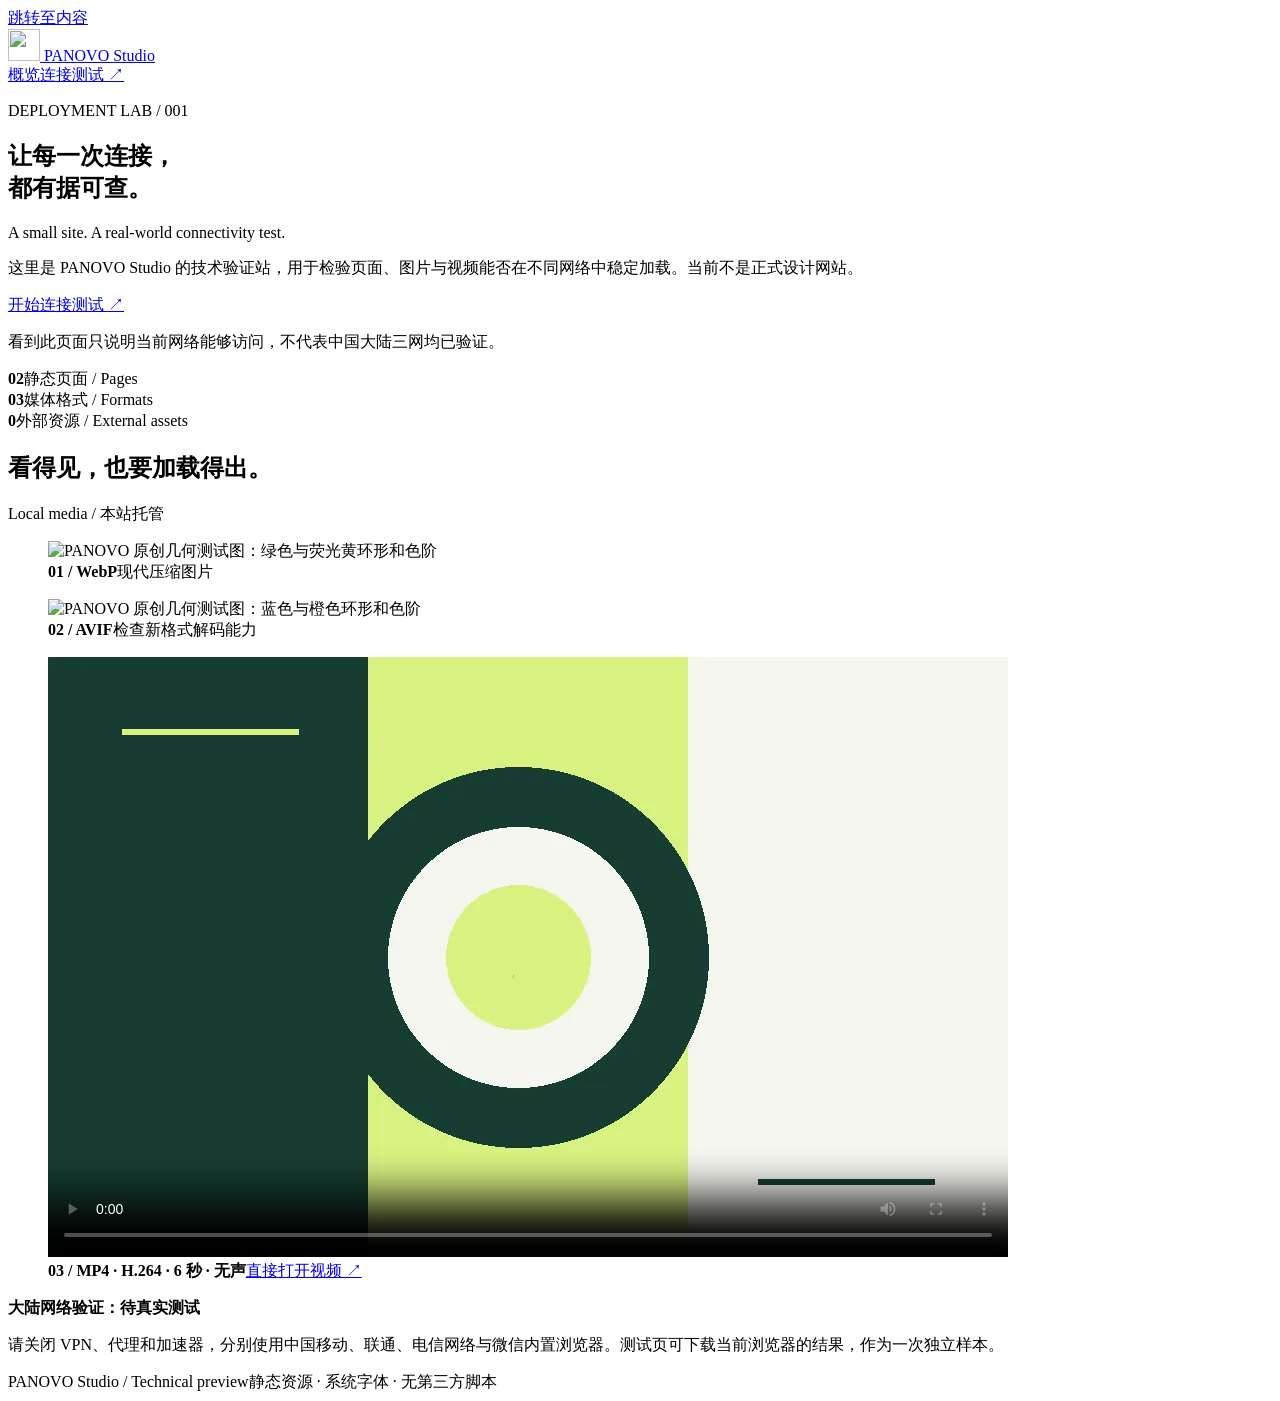
==== index.html @ 020e085b "Publish PANOVO Studio static mirror" ====
<!DOCTYPE html><html lang="zh-CN"><head><meta charset="UTF-8"><meta name="viewport" content="width=device-width, initial-scale=1"><meta name="description" content="PANOVO Studio 技术测试站：中国大陆网络、双语文本、WebP、AVIF 与 MP4 访问验证。"><meta name="robots" content="noindex,nofollow"><link rel="icon" href="/panovo-deployment-test-pages/favicon.svg" type="image/svg+xml"><title>技术验证 · PANOVO Studio</title><link rel="stylesheet" href="/panovo-deployment-test-pages/_astro/Base.oHKBgcnA.css"></head><body><a class="skip" href="#main">跳转至内容</a><header><a href="/panovo-deployment-test-pages/" class="brand"><img src="/panovo-deployment-test-pages/favicon.svg" width="32" height="32" alt=""> PANOVO <span>Studio</span></a><nav aria-label="主导航"><a href="/panovo-deployment-test-pages/">概览</a><a href="/panovo-deployment-test-pages/test">连接测试 ↗</a></nav></header><main id="main"><section class="hero"><p class="eyebrow">DEPLOYMENT LAB / 001</p><h1>让每一次连接，<br>都有据可查。</h1><p class="lead" lang="en">A small site. A real-world connectivity test.</p><p>这里是 PANOVO Studio 的技术验证站，用于检验页面、图片与视频能否在不同网络中稳定加载。当前不是正式设计网站。</p><a class="button" href="/panovo-deployment-test-pages/test">开始连接测试 <span aria-hidden="true">↗</span></a><p class="note">看到此页面只说明当前网络能够访问，不代表中国大陆三网均已验证。</p></section><section class="summary" aria-label="测试范围"><div><strong>02</strong><span>静态页面 / Pages</span></div><div><strong>03</strong><span>媒体格式 / Formats</span></div><div><strong>0</strong><span>外部资源 / External assets</span></div></section><section class="section"><div class="section-heading"><h2>看得见，也要加载得出。</h2><p>Local media / 本站托管</p></div><div class="media-grid"><figure><img src="/panovo-deployment-test-pages/media/panovo.webp" width="960" height="600" alt="PANOVO 原创几何测试图：绿色与荧光黄环形和色阶"><figcaption><strong>01 / WebP</strong><span>现代压缩图片</span></figcaption></figure><figure><img src="/panovo-deployment-test-pages/media/panovo.avif" width="960" height="600" alt="PANOVO 原创几何测试图：蓝色与橙色环形和色阶"><figcaption><strong>02 / AVIF</strong><span>检查新格式解码能力</span></figcaption></figure></div><figure class="video-card"><video controls playsinline preload="metadata" poster="/media/panovo.webp" width="960" height="600" aria-label="PANOVO 六秒无声几何动态测试视频"><source src="/panovo-deployment-test-pages/media/panovo.mp4" type="video/mp4">浏览器无法播放视频，请使用下方链接打开。</video><figcaption><strong>03 / MP4 · H.264 · 6 秒 · 无声</strong><a href="/panovo-deployment-test-pages/media/panovo.mp4">直接打开视频 ↗</a></figcaption></figure></section><aside class="notice"><strong>大陆网络验证：待真实测试</strong><p>请关闭 VPN、代理和加速器，分别使用中国移动、联通、电信网络与微信内置浏览器。测试页可下载当前浏览器的结果，作为一次独立样本。</p></aside></main><footer><span>PANOVO Studio / Technical preview</span><span>静态资源 · 系统字体 · 无第三方脚本</span></footer></body></html>
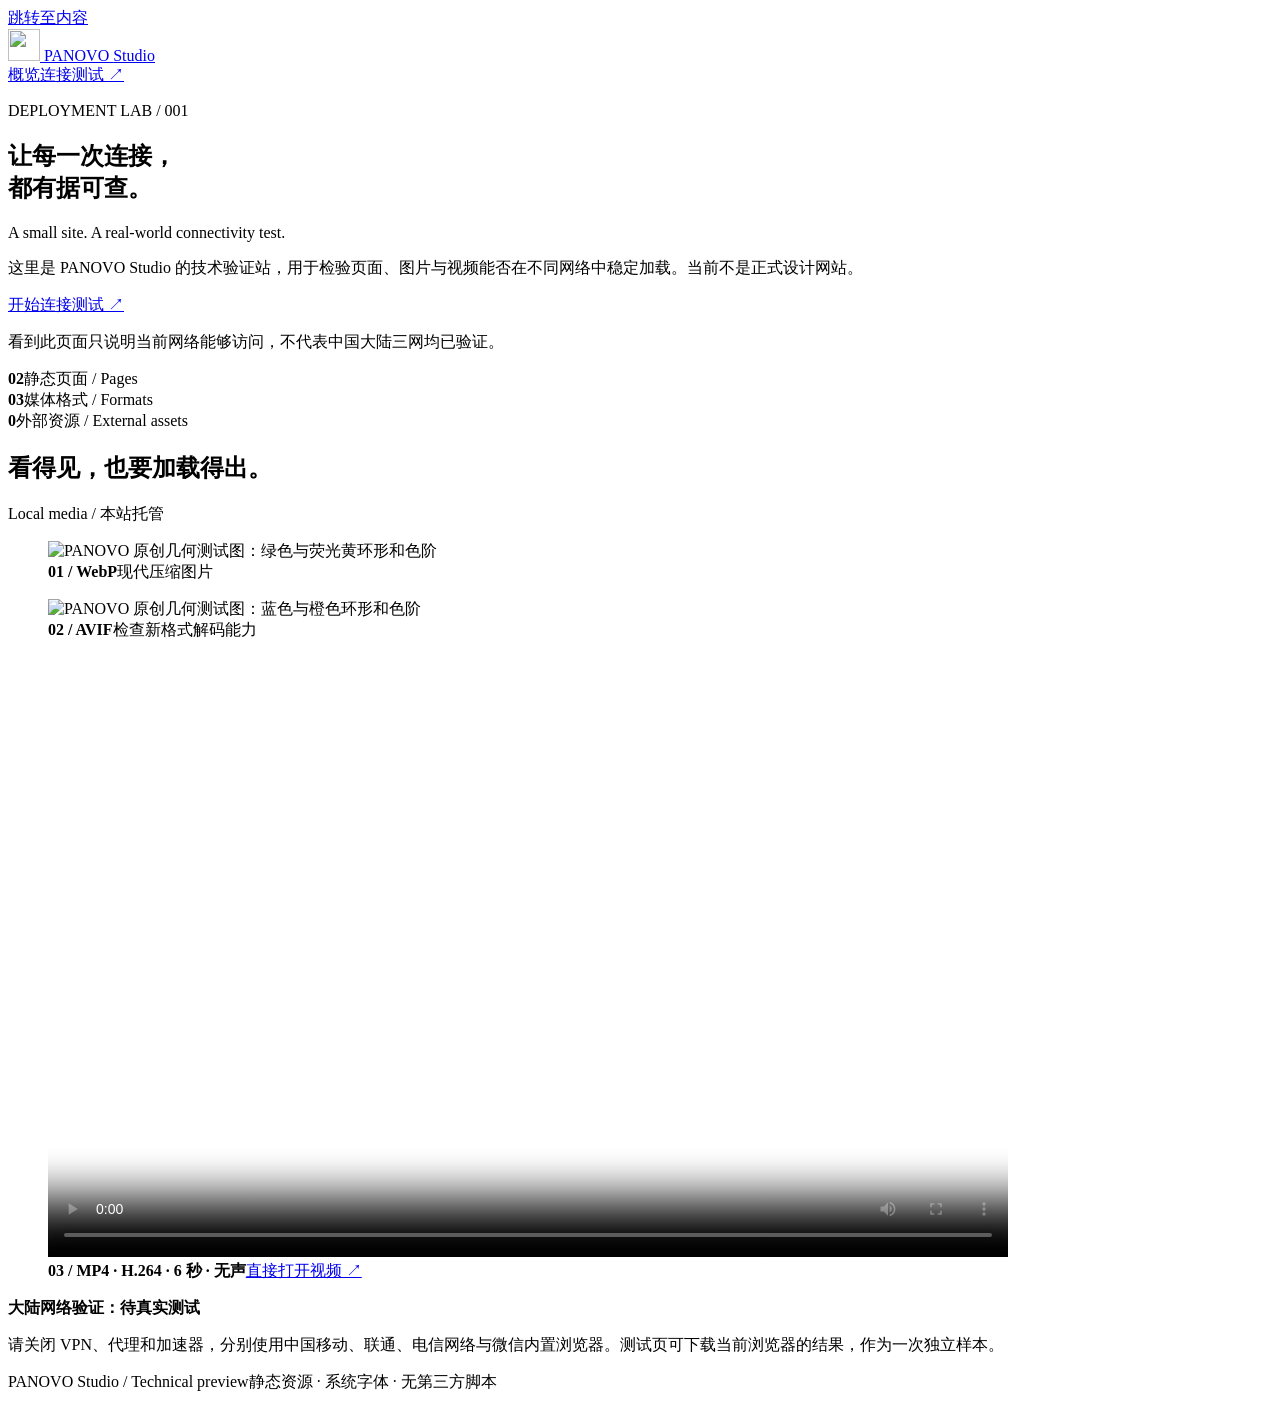
==== commit 703b2039: "Fix GitHub Pages subpath routing" ====
--- a/index.html
+++ b/index.html
@@ -1 +1 @@
-<!DOCTYPE html><html lang="zh-CN"><head><meta charset="UTF-8"><meta name="viewport" content="width=device-width, initial-scale=1"><meta name="description" content="PANOVO Studio 技术测试站：中国大陆网络、双语文本、WebP、AVIF 与 MP4 访问验证。"><meta name="robots" content="noindex,nofollow"><link rel="icon" href="/panovo-deployment-test-pages/favicon.svg" type="image/svg+xml"><title>技术验证 · PANOVO Studio</title><link rel="stylesheet" href="/panovo-deployment-test-pages/_astro/Base.oHKBgcnA.css"></head><body><a class="skip" href="#main">跳转至内容</a><header><a href="/panovo-deployment-test-pages/" class="brand"><img src="/panovo-deployment-test-pages/favicon.svg" width="32" height="32" alt=""> PANOVO <span>Studio</span></a><nav aria-label="主导航"><a href="/panovo-deployment-test-pages/">概览</a><a href="/panovo-deployment-test-pages/test">连接测试 ↗</a></nav></header><main id="main"><section class="hero"><p class="eyebrow">DEPLOYMENT LAB / 001</p><h1>让每一次连接，<br>都有据可查。</h1><p class="lead" lang="en">A small site. A real-world connectivity test.</p><p>这里是 PANOVO Studio 的技术验证站，用于检验页面、图片与视频能否在不同网络中稳定加载。当前不是正式设计网站。</p><a class="button" href="/panovo-deployment-test-pages/test">开始连接测试 <span aria-hidden="true">↗</span></a><p class="note">看到此页面只说明当前网络能够访问，不代表中国大陆三网均已验证。</p></section><section class="summary" aria-label="测试范围"><div><strong>02</strong><span>静态页面 / Pages</span></div><div><strong>03</strong><span>媒体格式 / Formats</span></div><div><strong>0</strong><span>外部资源 / External assets</span></div></section><section class="section"><div class="section-heading"><h2>看得见，也要加载得出。</h2><p>Local media / 本站托管</p></div><div class="media-grid"><figure><img src="/panovo-deployment-test-pages/media/panovo.webp" width="960" height="600" alt="PANOVO 原创几何测试图：绿色与荧光黄环形和色阶"><figcaption><strong>01 / WebP</strong><span>现代压缩图片</span></figcaption></figure><figure><img src="/panovo-deployment-test-pages/media/panovo.avif" width="960" height="600" alt="PANOVO 原创几何测试图：蓝色与橙色环形和色阶"><figcaption><strong>02 / AVIF</strong><span>检查新格式解码能力</span></figcaption></figure></div><figure class="video-card"><video controls playsinline preload="metadata" poster="/media/panovo.webp" width="960" height="600" aria-label="PANOVO 六秒无声几何动态测试视频"><source src="/panovo-deployment-test-pages/media/panovo.mp4" type="video/mp4">浏览器无法播放视频，请使用下方链接打开。</video><figcaption><strong>03 / MP4 · H.264 · 6 秒 · 无声</strong><a href="/panovo-deployment-test-pages/media/panovo.mp4">直接打开视频 ↗</a></figcaption></figure></section><aside class="notice"><strong>大陆网络验证：待真实测试</strong><p>请关闭 VPN、代理和加速器，分别使用中国移动、联通、电信网络与微信内置浏览器。测试页可下载当前浏览器的结果，作为一次独立样本。</p></aside></main><footer><span>PANOVO Studio / Technical preview</span><span>静态资源 · 系统字体 · 无第三方脚本</span></footer></body></html>+<!DOCTYPE html><html lang="zh-CN"><head><meta charset="UTF-8"><meta name="viewport" content="width=device-width, initial-scale=1"><meta name="description" content="PANOVO Studio 技术测试站：中国大陆网络、双语文本、WebP、AVIF 与 MP4 访问验证。"><meta name="robots" content="noindex,nofollow"><link rel="icon" href="/panovo-deployment-test-pages/favicon.svg" type="image/svg+xml"><title>技术验证 · PANOVO Studio</title><link rel="stylesheet" href="/panovo-deployment-test-pages/_astro/Base.oHKBgcnA.css"></head><body><a class="skip" href="#main">跳转至内容</a><header><a href="/panovo-deployment-test-pages/" class="brand"><img src="/panovo-deployment-test-pages/favicon.svg" width="32" height="32" alt=""> PANOVO <span>Studio</span></a><nav aria-label="主导航"><a href="/panovo-deployment-test-pages/">概览</a><a href="/panovo-deployment-test-pages/test.html">连接测试 ↗</a></nav></header><main id="main"><section class="hero"><p class="eyebrow">DEPLOYMENT LAB / 001</p><h1>让每一次连接，<br>都有据可查。</h1><p class="lead" lang="en">A small site. A real-world connectivity test.</p><p>这里是 PANOVO Studio 的技术验证站，用于检验页面、图片与视频能否在不同网络中稳定加载。当前不是正式设计网站。</p><a class="button" href="/panovo-deployment-test-pages/test.html">开始连接测试 <span aria-hidden="true">↗</span></a><p class="note">看到此页面只说明当前网络能够访问，不代表中国大陆三网均已验证。</p></section><section class="summary" aria-label="测试范围"><div><strong>02</strong><span>静态页面 / Pages</span></div><div><strong>03</strong><span>媒体格式 / Formats</span></div><div><strong>0</strong><span>外部资源 / External assets</span></div></section><section class="section"><div class="section-heading"><h2>看得见，也要加载得出。</h2><p>Local media / 本站托管</p></div><div class="media-grid"><figure><img src="/panovo-deployment-test-pages/media/panovo.webp" width="960" height="600" alt="PANOVO 原创几何测试图：绿色与荧光黄环形和色阶"><figcaption><strong>01 / WebP</strong><span>现代压缩图片</span></figcaption></figure><figure><img src="/panovo-deployment-test-pages/media/panovo.avif" width="960" height="600" alt="PANOVO 原创几何测试图：蓝色与橙色环形和色阶"><figcaption><strong>02 / AVIF</strong><span>检查新格式解码能力</span></figcaption></figure></div><figure class="video-card"><video controls playsinline preload="metadata" poster="/panovo-deployment-test-pages/media/panovo.webp" width="960" height="600" aria-label="PANOVO 六秒无声几何动态测试视频"><source src="/panovo-deployment-test-pages/media/panovo.mp4" type="video/mp4">浏览器无法播放视频，请使用下方链接打开。</video><figcaption><strong>03 / MP4 · H.264 · 6 秒 · 无声</strong><a href="/panovo-deployment-test-pages/media/panovo.mp4">直接打开视频 ↗</a></figcaption></figure></section><aside class="notice"><strong>大陆网络验证：待真实测试</strong><p>请关闭 VPN、代理和加速器，分别使用中国移动、联通、电信网络与微信内置浏览器。测试页可下载当前浏览器的结果，作为一次独立样本。</p></aside></main><footer><span>PANOVO Studio / Technical preview</span><span>静态资源 · 系统字体 · 无第三方脚本</span></footer></body></html>
